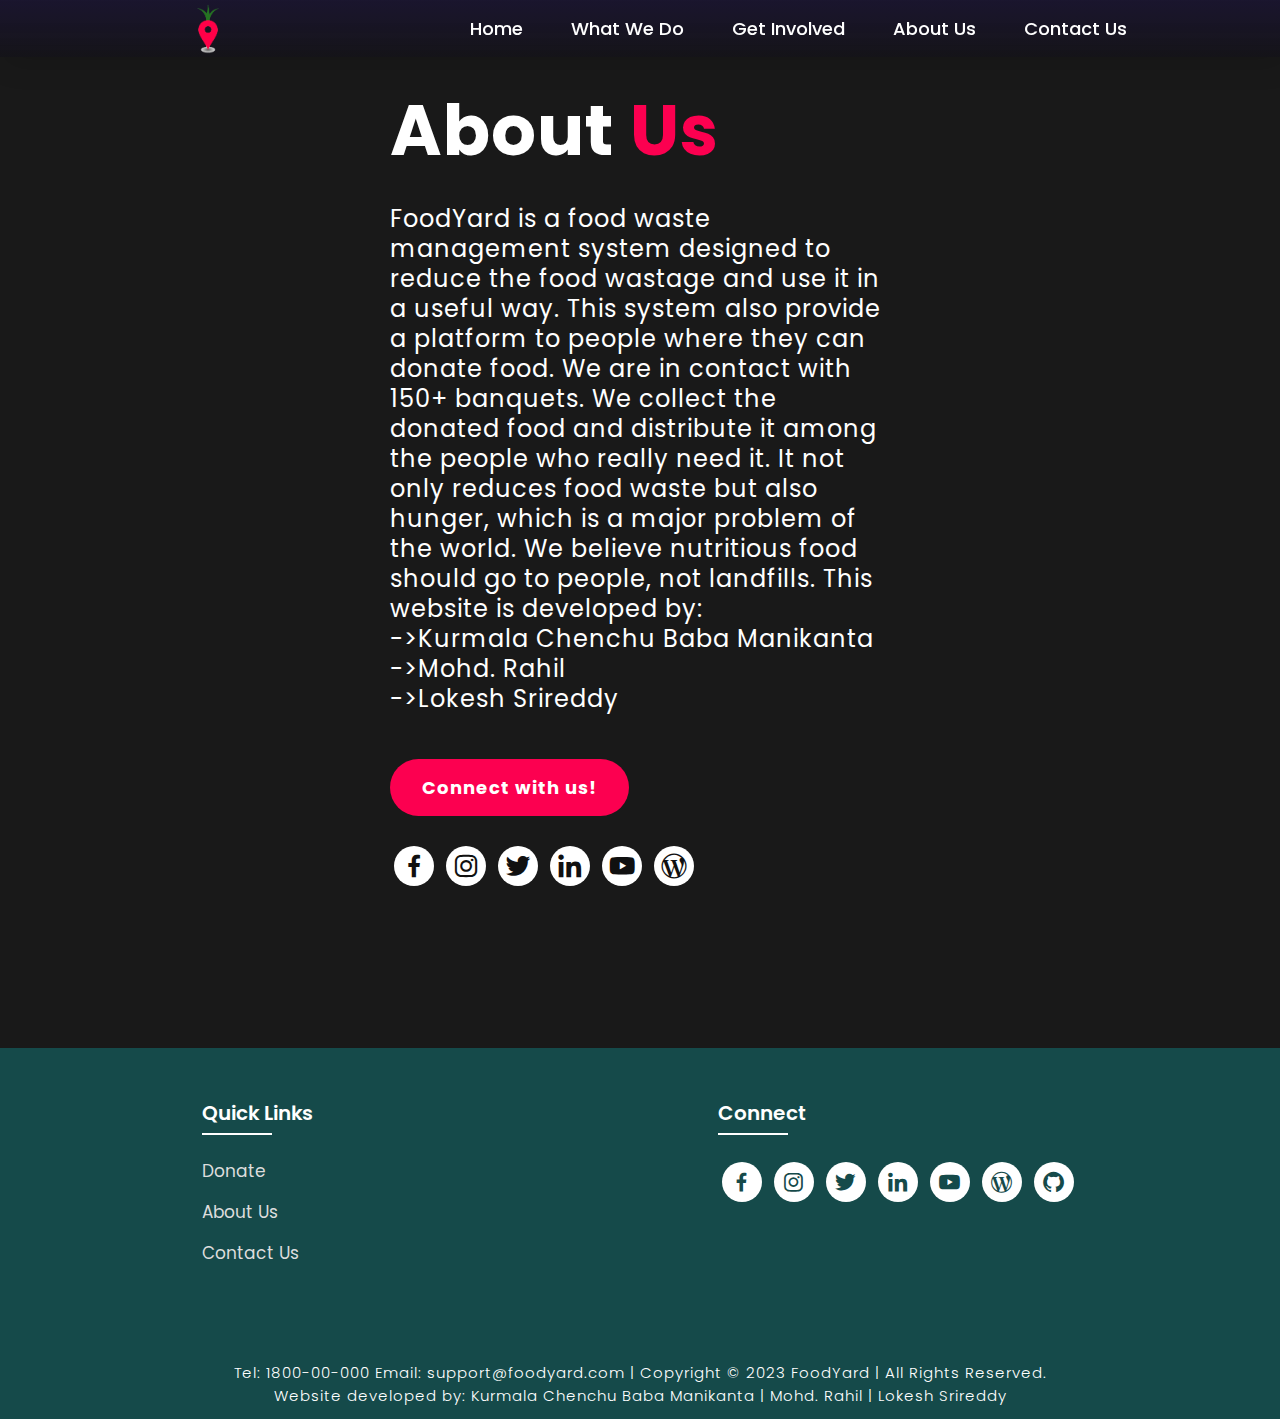
==== about.html @ 7ec8e3a6 "I pushed all files to github" ====
<!DOCTYPE html>
<html lang="en">
<head>
    <meta charset="UTF-8">
    <meta http-equiv="X-UA-Compatible" content="IE=edge">
    <meta name="viewport" content="width=device-width, initial-scale=1.0">
    <title>About Us</title>
    <link rel="icon" href="./files/logo.png">
    <link rel="stylesheet" type="text/css" href="css/style.css">
    <link rel="preconnect" href="https://fonts.googleapis.com">
    <link rel="preconnect" href="https://fonts.gstatic.com" crossorigin>
    <link href="https://fonts.googleapis.com/css2?family=Paytone+One&family=Poppins:wght@100;200;300;400;500;600;700;800;900&display=swap" rel="stylesheet">
    <link rel="stylesheet"
    href="https://unpkg.com/boxicons@latest/css/boxicons.min.css">
    
</head>
<body class="aboutbody">
    <nav>
        <img src="./files/logo.png" class="logo" alt="Logo" title="FoodYard">
        
        <ul class="navbar">
            <li>
                <a href="./index.html">Home</a>
                <a href="./index.html#fwmanage">What We Do</a>
                <a href="./register.html">Get Involved</a>
                <a href="./about.html">About Us</a>
                <a href="./contact.html">Contact Us</a>
            </li>
        </ul>
    </nav>
        
    <section class="about">
           <div class="main">
            <div class="abt-text">
                <h1>About <span>Us</span></h1>
                <p>FoodYard is a food waste management system designed to reduce the food wastage and use it in a useful way. This system also provide a platform to people where they can donate food. We are in contact with 150+ banquets. We collect the donated food and distribute it among the people who really need it. It not only reduces food waste but also hunger, which is a major problem of the world. We believe nutritious food should go to people, not landfills. This website is developed by: <br> ->Kurmala Chenchu Baba Manikanta <br> ->Mohd. Rahil <br> ->Lokesh Srireddy</p>
                <a href="" class="connectbtn" target="_blank">Connect with us!</a>

                <div class="connect-section">

                    <div class="social-icons">
                        <a href="" target="_blank"><i class='bx bxl-facebook'></i></a>
                        <a href="" target="_blank"><i class='bx bxl-instagram' ></i></a>
                        <a href="" target="_blank"><i class='bx bxl-twitter' ></i></a>
                        <a href="" target="_blank"><i class='bx bxl-linkedin' ></i></a>
                        <a href="" target="_blank"><i class='bx bxl-youtube' ></i></a>
                        <a href="" target="_blank"><i class='bx bxl-wordpress' ></i></a>
                    </div>

                </div>
            </div>
            

           </div>
           

    </section>


    <!-- Footer -->

<!-- Footer -->

<section class="footer">
    <div class="foot">
        <div class="footer-content">
            
            <div class="footlinks">
                <h4>Quick Links</h4>
                <ul>
                    <li><a href="./register.html">Donate</a></li>
                    <li><a href="./about.html">About Us</a></li>
                    <li><a href="./contact.html">Contact Us</a></li>
                </ul>
            </div>

            <div class="footlinks">
                <h4>Connect</h4>
                <div class="social">
                    <a href="" target="_blank"><i class='bx bxl-facebook'></i></a>
                    <a href="" target="_blank"><i class='bx bxl-instagram' ></i></a>
                    <a href="" target="_blank"><i class='bx bxl-twitter' ></i></a>
                    <a href="" target="_blank"><i class='bx bxl-linkedin' ></i></a>
                    <a href="" target="_blank"><i class='bx bxl-youtube' ></i></a>
                    <a href="" target="_blank"><i class='bx bxl-wordpress' ></i></a>
                    <a href="" target="_blank"><i class='bx bxl-github'></i></a>
                </div>
            </div>
            
        </div>
    </div>

    <div class="end">
        <p>Tel: 1800-00-000 Email: support@foodyard.com | Copyright © 2023 FoodYard | All Rights Reserved. <br>Website developed by: Kurmala Chenchu Baba Manikanta | Mohd. Rahil | Lokesh Srireddy</p>
    </div>
</section>

</body>
</html>
---- css/style.css ----
*{
    padding:0;
    margin:0;
    box-sizing:border-box;
    font-family:'Poppins',sans-serif;
    text-decoration: none;
    list-style: none;
    scroll-behavior: smooth;
}

/* Home page */

.banner{
    width:100%;
    height: 100vh;
    overflow: hidden;
    display: flex;
    justify-content: center;
    align-items: center;
}

.banner img{
    position: absolute;
    top: 0;
    left: 0;
    object-fit: cover;
    width: 100%;
    height: 100%;
    pointer-events: none;
}

.content{
    position: relative;
    z-index: 1;
    width: 100%;
    height: 100vh;
    background-image: linear-gradient(rgba(1, 0, 5, 0.6),rgba(4, 1, 17, 0.6));



}

nav{
    width: 100%;
    position: fixed;
    backdrop-filter: blur(10px);
    background-image: linear-gradient(rgba(34, 9, 133, 0.2),rgba(11, 8, 24, 0.3));
    box-shadow: 5px 5px 30px rgba(0, 0, 0, 15%);
    display: flex;
    align-items: center;
    justify-content: space-around;
}

nav .logo{
    width: 50px;
    height: 50px;
    margin-left: 8%;
}

nav ul li{
    list-style: none;
    display: inline-block;
    margin-left: 40px;
}

.navbar{
    display: flex;
    margin-right: 4vh;
    padding: 15px;
}

.navbar a{
    color: white;
    font-size: 18px;
    padding: 10px 22px;
    border-radius: 4px;
    font-weight: 500;   
    text-decoration: none;
    transition: ease 0.40s;
}

.navbar a:hover,.navbar a.active{

    color: black;
    background: white;
    box-shadow: 5px 10px 30px rgb(85 85 85 / 20%);
    border-radius: 5px;
    
}

nav ul li a{
    text-decoration: none;
    color: rgb(255, 255, 255);
    font-size: 17px;
}

.title{
    text-decoration: none;
    /* display: inline-block; */
    font-size: 4vh;
    color: rgb(255, 255, 255);
    padding: 14px 17px;
    margin-top: 32vh;
    text-align: center;
    vertical-align: center;
}

.title h1{
    font-size: 10vh;
    text-shadow: 2px black;
    transition: ease 0.3s;
}

.title h1:hover{
    color:transparent;
    -webkit-text-stroke: 1px white;
    
}

.button{
    display: inline-block;
    margin-top:5vh;
    font-size: 25px;
    padding: 10px 30px;
    color: rgb(21, 74, 74);
    /* background-color:rgb(164, 44, 44); */
    box-shadow: 5px 10px 30px rgba(0, 0, 0, 0.4);
    background-color: white;
    border-radius: 20px;
    text-decoration: none;
    transition: ease 0.30s;
}

.button:hover{
    transform: scale(1.1);

}


.text h2{
    font-size: 40px;
    font-weight: 650;
    margin-top: 40px;
    margin-bottom: 10px;
    line-height: 2;
    text-align: center;
}

.rowitems{
    display: flex;
    align-items: center;
    text-align: center;
    margin-top: 10px;
    margin-left: 30px ;
    margin-right: 30px;
    margin-bottom:10px ;
}

.container-box{
    border-radius: 5px;
    padding: 50px 10px;
    transition: all 0.7s ease 0s;
}


.container-box h4{
    font-size: 20px;
    margin-bottom: 5px;
    font-weight: 500;
}
.container-box h4 span{
    color: #fc0050;
    font-weight:600;
}
.container-box img{
    width: auto;
    height: 400px;
    padding: 20px;
}


.container-box:hover{
    transform: translateY(2px);
    box-shadow: 5px 20px 50px rgba(78, 78, 78, 0.1);
    border: 1px solid transparent;
    border-radius: 0px;
}



.fwm-title{
    text-align: center;
}

.fwm-title h2{
    font-size: 40px;
    font-weight: 650;
    padding-top: 75px;
    padding-bottom: 10px;
    line-height: 2;
}

.fwm-content{
    display: flex;
    justify-content: space-around;
    flex-wrap: wrap;
}

.image{
    position: relative;
    transition: all 0.3s cubic-bezier(0.445,0.05,0.55,0.95);
    cursor: pointer;
    filter: brightness(95%);
}

.image img{
    width: 100%;
    height: 500px;
    border-radius: 30px;
}

.image h3{
    color: white;
    position: absolute;
    font-size: 30px;
    font-weight: 600;
    text-align: center;
    top: 10px;
    right: 20px;
}

.dest-content{
    display: flex;
    flex-wrap: wrap;
    justify-content: space-between;
    align-items: center;
    padding-top: 15px;
    margin-bottom: 50px;
}

.location h4{
    font-size: 25px;
    letter-spacing: 1px;
    font-weight: 600;
    margin-bottom: 2px;
}

.pac-details li{
    font-size: 19px;
    color: #4c4c4c;
    margin-left: 15px;
    margin-bottom: 2px;
    list-style-type: disc;
}

.image:hover{
    filter: brightness(120%);
    transform: scale(1.03);
}





/* Newsletter */

.newsletter{
    display: flex;
    flex-wrap: wrap;
    align-items: center;
    justify-content: space-around;
}

.newstext h2{
    margin-top: 100px;
    font-size: 38px;
}

.newstext p{
    font-size: 20px;
    color: #4c4c4c;
}

.newsletter form{
    margin-top: 100px;
    width: 100%;
    position: relative;
}

.newsletter form input:first-child{
    display: inline-block;
    /* width: 300px; */
    font-size: 17px;
    outline: none;
    border: none;
    border-radius: 20px;
    padding: 20px 150px 20px 30px;
    box-shadow: 5px 10px 30px rgb(85 85 85 / 20%);
}

.newsletter form input:last-child{
    display: inline-block;
    position: absolute;
    outline: none;
    border: 2px solid transparent;
    border-radius: 20px;
    color: white;
    background-color: rgb(21, 74, 74);
    padding: 14px 30px;
    cursor: pointer;
    font-size: 17px;
    font-weight: 450;
    top: 6px;
    right: 6px;
    transition: ease 0.30s;
}

.newsletter form input:last-child:hover{
    border: 2px solid rgb(21, 74, 74);
    background-color: white;
    color: rgb(21, 74, 74);
}


/* Footer */

.footer{
    margin-top: 80px;
    background-color: rgb(21, 74, 74);
}

.foot{
    padding: 20px 0;
}

.footer-content{
    display: flex;
    flex-wrap: wrap;
    justify-content: space-around;
    
}

.footlinks h4{
    margin-top: 30px;
    font-size: 20px;
    font-weight: 600;
    color: white;
    margin-bottom: 30px;
    position: relative;
}


.footlinks h4::before{
    content: "";
    position: absolute;
    height: 2px;
    width: 70px;
    left: 0;
    bottom: -7px;
    background: white;
}

.footlinks ul li{
    margin-bottom: 15px;
}

.footlinks ul li a{
    font-size: 17px;
    color: #dddddd;
    display: block;
    transition: ease 0.30s;
}

.footlinks ul li a:hover{
    transform: translate(6px);
    color: white;
}

.social a{
    font-size: 25px;
    margin: 4px;
    height: 40px;
    width: 40px;
    color: rgb(21, 74, 74);
    background-color: white;
    display: inline-flex;
    justify-content: center;
    align-items: center;
    border-radius: 20px;
    transition: ease 0.30s;
}

.social a:hover{
    transform: scale(1.2);
}

.end{
    text-align: center;
    padding-top: 60px;
    padding-bottom: 12px;
}

.end p{
    font-size: 15px;
    color: white;
    letter-spacing: 1px;
    font-weight: 300;
}

/* About Us */

.aboutbody{
    background-color: #191919;
}

.about{
    width: 100%;
    padding: 78px 0px;
}

.about img{
    height: auto;
    width: 400px;
}

.abt-text{
    width: 500px;
}

.abt-text h1{
    font-size: 70px;
    color: white;
    margin-bottom: 20px;
    letter-spacing: 1px;
}

.abt-text h1 span{
    color: #fc0050;
    letter-spacing: 1px;
}

.abt-text p{
    color: white;
    font-size: 24px;
    margin-bottom: 45px;
    line-height: 30px;
    letter-spacing: 1px;
}

.main{
    width: 1130px;
    max-width: 95%;
    margin: 0 auto;
    display: flex;
    align-items: center;
    justify-content: space-around;
}

.connectbtn{
    display: inline-block;
    background-color: #fc0050;
    font-size: 18px;
    color: white;
    font-weight: bold;
    padding: 13px 30px;
    border-radius: 30px;
    transition: ease 0.4s;
    border: 2px solid transparent;
    letter-spacing: 1px;
}

.connectbtn:hover{
    background-color: transparent;
    border: 2px solid #fc0050;
    transform: scale(1.1);
}

.connect-section{
    margin-top: 26px;
}


.social-icons a{
    height: 40px;
    width: 40px;
    margin: 4px;
    font-size: 30px;
    color: #101010;
    background-color: white;
    border-radius: 20px;
    display: inline-flex;
    justify-content: center;
    align-items: center;
    transition: ease 0.30s;
}

.social-icons a:hover{
    transform: scale(1.2);
}

/* Contact Us */

.contactbody{
    background-color: #101010;
    background-repeat: no-repeat;
    background-size: cover;
    
}

.contact{
    padding: 110px 30%;
    height: 100%;
    min-height: 100vh;
}

.contact-form h1{
    font-size: 80px;
    color: white;
    margin-bottom: 20px;
}

.contact-form h1 span{
    color:#fc0050;
}

.contact-form p{
    color: white;
    line-height: 30px;
    letter-spacing: 1px;
    font-size: 23px;
    margin-bottom: 20px;
}


.contact-form form input,form textarea{
    width: 100%;
    padding: 17px;
    border: none;
    outline: none;
    background-color: #191919;
    font-size: 20px;
    color: white;
    margin-bottom: 10px;
    border-radius: 10px;
}

.contact-form form .submit-btn{
    display: inline-block;
    background-color: #fc0050;
    font-size: 27px;
    font-weight: 600px;
    border: 2px solid transparent;
    border-radius: 40px;
    width: 220px;
    cursor: pointer;
    transition: ease 0.30s;

}

.contact-form form .submit-btn:hover{
    border: 2px solid #fc0050;
    background-color: transparent;
    transform: scale(1.1);

}

/* Donation Register Form */

.register-body{
    background-color: #101010;
    background-repeat: no-repeat;
    background-size: cover;

}

.registration{
    padding: 110px 30%;
    height: 100%;
    min-height: 100vh;
}

.register-form h1{
    font-size: 80px;
    color: white;
    margin-bottom: 20px;
}
.register-form h1 span{
    color: rgb(32, 101, 101);
}

.register-form{
    color: white;
    font-size: 20px;
}

.register-form form input{
    color: white;
    padding: 17px;
    background-color: #191919;
    font-size: 20px;
    outline: none;
    border: none;
    border-radius: 10px;
    margin-bottom: 20px;
    
}
.register-form h4{
    font-size: 22px;
    font-weight: 500;
    margin-top: 20px;
    color: #fc0050;
}


.register-form form .submitbtn{
    display: inline-block;
    background-color: #fc0050;
    font-size: 27px;
    font-weight: 600px;
    border: 2px solid transparent;
    border-radius: 60px;
    width: 220px;
    cursor: pointer;
    transition: ease 0.30s;
}

.register-form form .submitbtn:hover{
    border: 2px solid #fc0050;
    background-color: transparent;
    transform: scale(1.1);
}
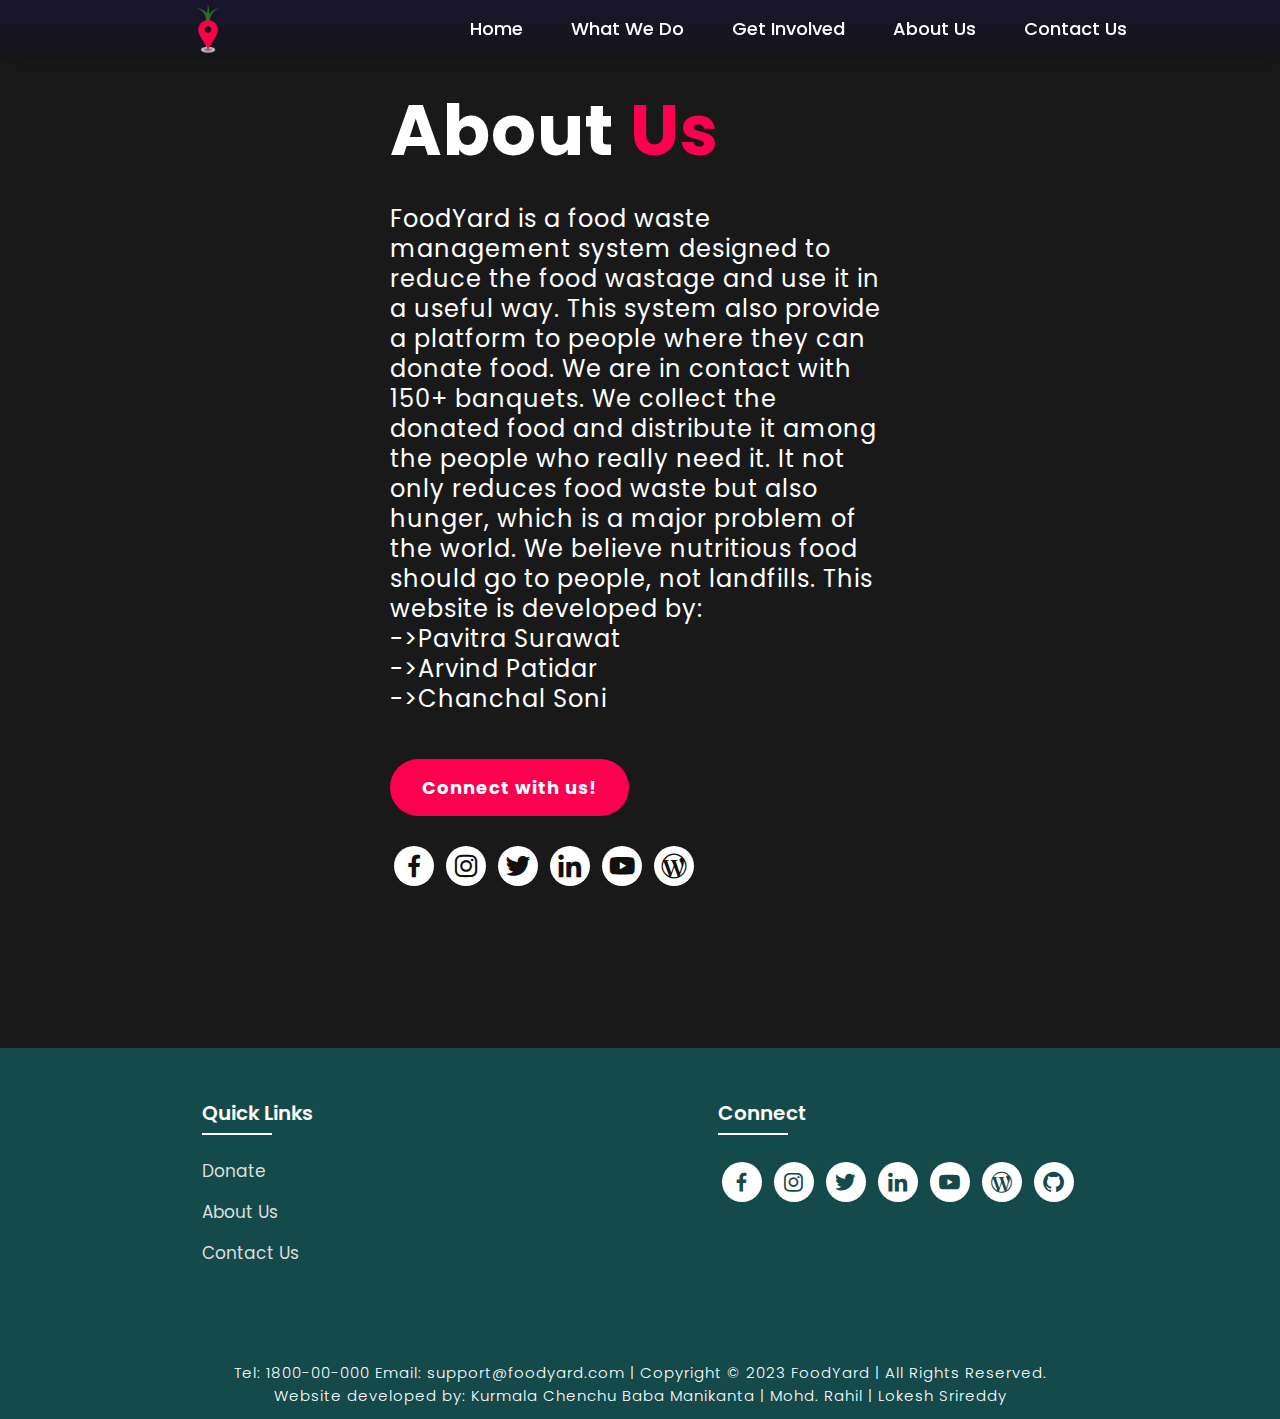
==== commit 207ec9af: "Change about us name" ====
--- a/about.html
+++ b/about.html
@@ -33,7 +33,7 @@
            <div class="main">
             <div class="abt-text">
                 <h1>About <span>Us</span></h1>
-                <p>FoodYard is a food waste management system designed to reduce the food wastage and use it in a useful way. This system also provide a platform to people where they can donate food. We are in contact with 150+ banquets. We collect the donated food and distribute it among the people who really need it. It not only reduces food waste but also hunger, which is a major problem of the world. We believe nutritious food should go to people, not landfills. This website is developed by: <br> ->Kurmala Chenchu Baba Manikanta <br> ->Mohd. Rahil <br> ->Lokesh Srireddy</p>
+                <p>FoodYard is a food waste management system designed to reduce the food wastage and use it in a useful way. This system also provide a platform to people where they can donate food. We are in contact with 150+ banquets. We collect the donated food and distribute it among the people who really need it. It not only reduces food waste but also hunger, which is a major problem of the world. We believe nutritious food should go to people, not landfills. This website is developed by: <br> ->Pavitra Surawat <br> ->Arvind Patidar <br> ->Chanchal Soni</p>
                 <a href="" class="connectbtn" target="_blank">Connect with us!</a>
 
                 <div class="connect-section">
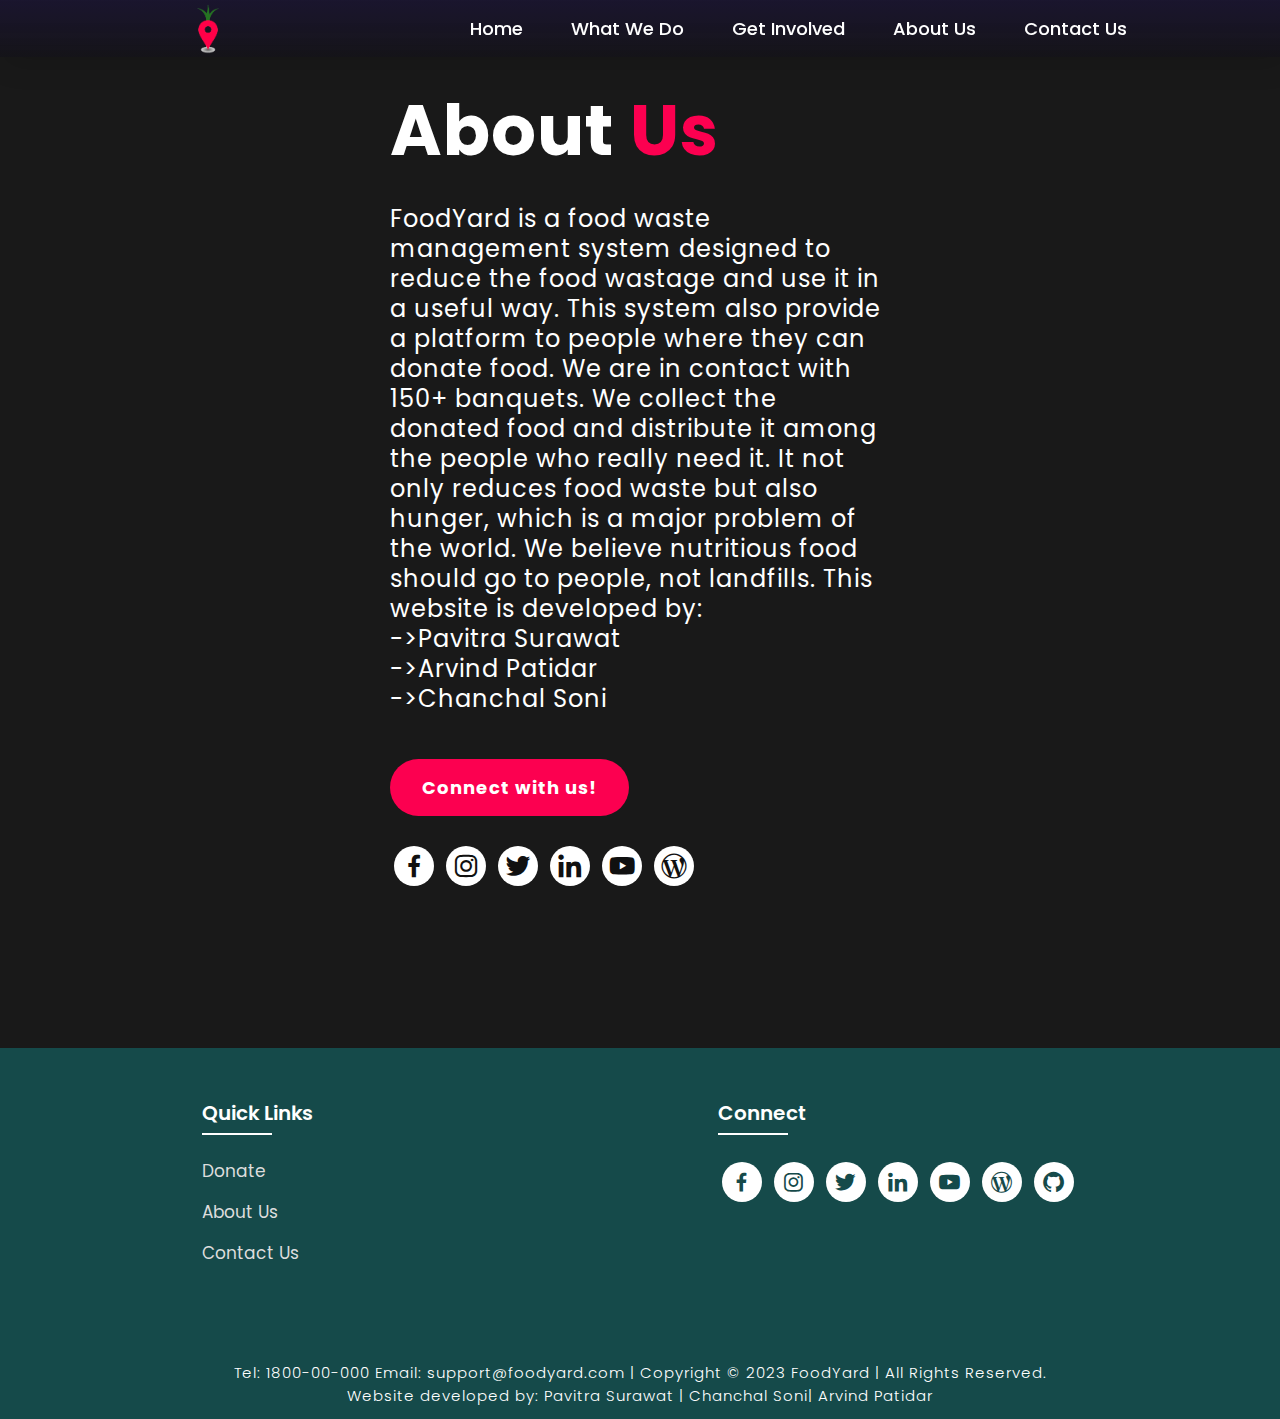
==== commit 0ea7af51: "change name in footer" ====
--- a/about.html
+++ b/about.html
@@ -91,7 +91,7 @@
     </div>
 
     <div class="end">
-        <p>Tel: 1800-00-000 Email: support@foodyard.com | Copyright © 2023 FoodYard | All Rights Reserved. <br>Website developed by: Kurmala Chenchu Baba Manikanta | Mohd. Rahil | Lokesh Srireddy</p>
+        <p>Tel: 1800-00-000 Email: support@foodyard.com | Copyright © 2023 FoodYard | All Rights Reserved. <br>Website developed by: Pavitra Surawat | Chanchal Soni| Arvind Patidar</p>
     </div>
 </section>
 
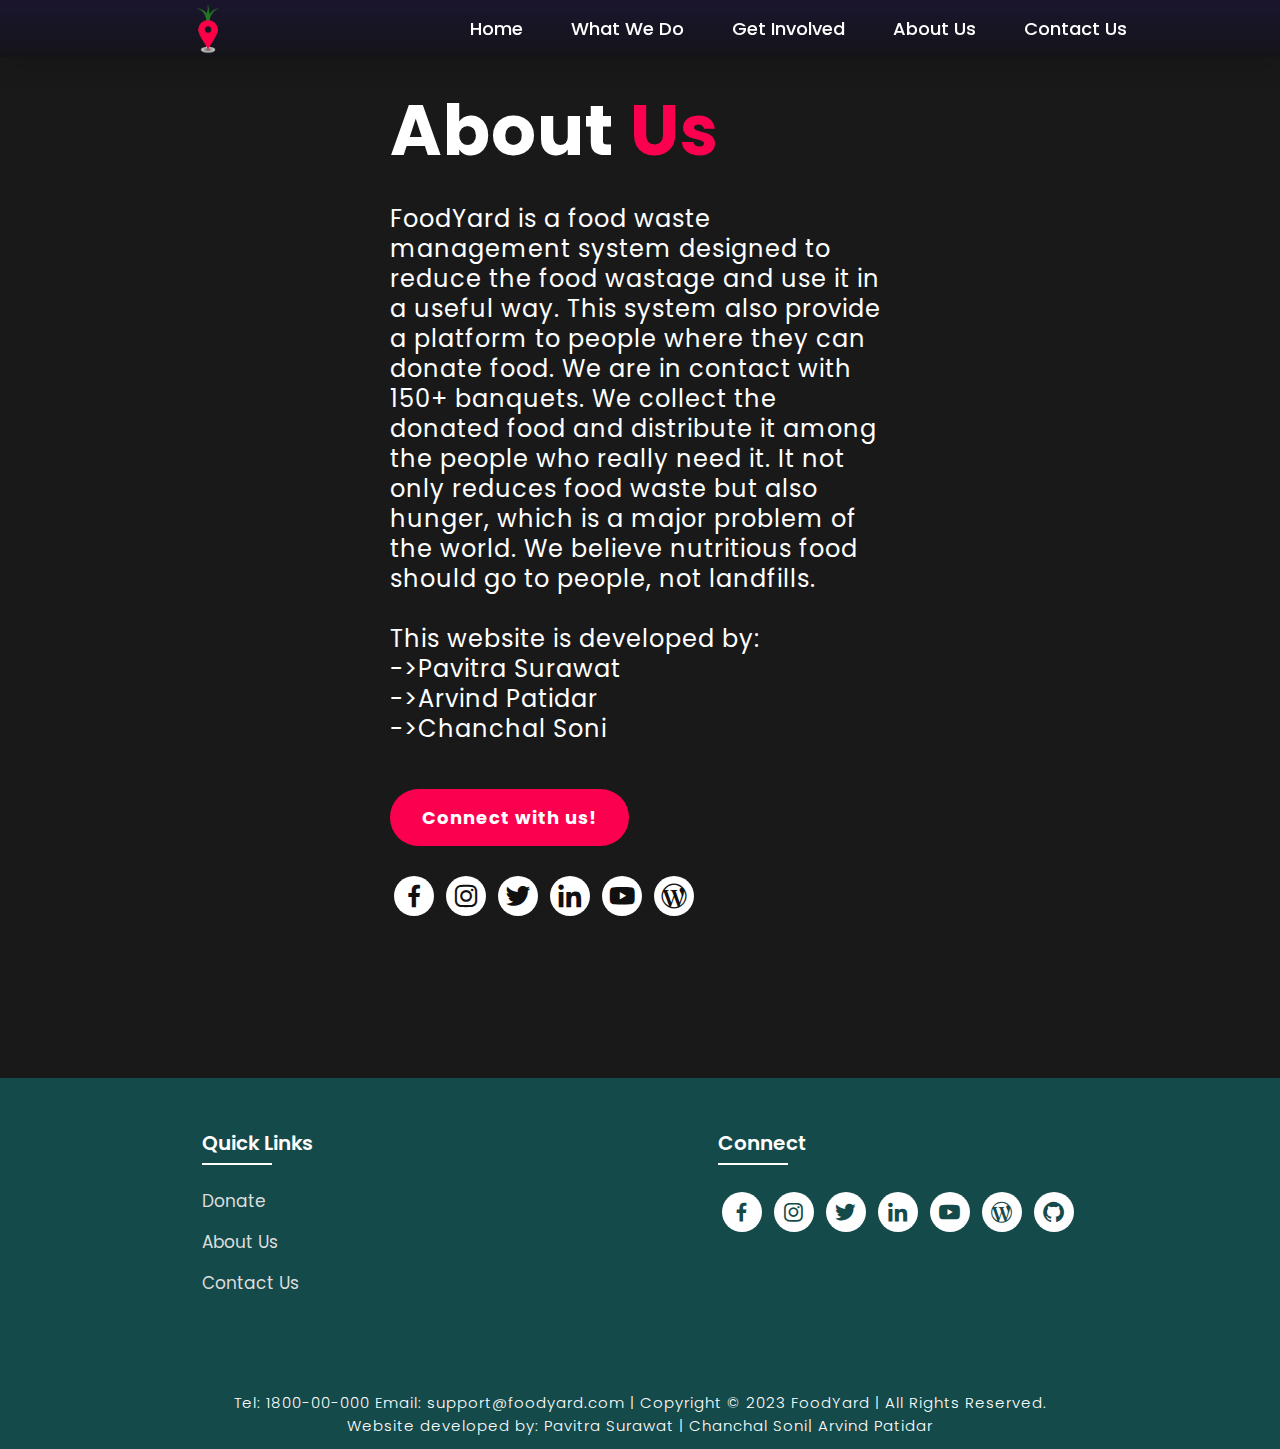
==== commit b696656a: "form add" ====
--- a/about.html
+++ b/about.html
@@ -1,99 +1,110 @@
 <!DOCTYPE html>
 <html lang="en">
-<head>
-    <meta charset="UTF-8">
-    <meta http-equiv="X-UA-Compatible" content="IE=edge">
-    <meta name="viewport" content="width=device-width, initial-scale=1.0">
+  <head>
+    <meta charset="UTF-8" />
+    <meta http-equiv="X-UA-Compatible" content="IE=edge" />
+    <meta name="viewport" content="width=device-width, initial-scale=1.0" />
     <title>About Us</title>
-    <link rel="icon" href="./files/logo.png">
-    <link rel="stylesheet" type="text/css" href="css/style.css">
-    <link rel="preconnect" href="https://fonts.googleapis.com">
-    <link rel="preconnect" href="https://fonts.gstatic.com" crossorigin>
-    <link href="https://fonts.googleapis.com/css2?family=Paytone+One&family=Poppins:wght@100;200;300;400;500;600;700;800;900&display=swap" rel="stylesheet">
-    <link rel="stylesheet"
-    href="https://unpkg.com/boxicons@latest/css/boxicons.min.css">
-    
-</head>
-<body class="aboutbody">
+    <link rel="icon" href="./files/logo.png" />
+    <link rel="stylesheet" type="text/css" href="css/style.css" />
+    <link rel="preconnect" href="https://fonts.googleapis.com" />
+    <link rel="preconnect" href="https://fonts.gstatic.com" crossorigin />
+    <link
+      href="https://fonts.googleapis.com/css2?family=Paytone+One&family=Poppins:wght@100;200;300;400;500;600;700;800;900&display=swap"
+      rel="stylesheet"
+    />
+    <link
+      rel="stylesheet"
+      href="https://unpkg.com/boxicons@latest/css/boxicons.min.css"
+    />
+  </head>
+  <body class="aboutbody">
     <nav>
-        <img src="./files/logo.png" class="logo" alt="Logo" title="FoodYard">
-        
-        <ul class="navbar">
-            <li>
-                <a href="./index.html">Home</a>
-                <a href="./index.html#fwmanage">What We Do</a>
-                <a href="./register.html">Get Involved</a>
-                <a href="./about.html">About Us</a>
-                <a href="./contact.html">Contact Us</a>
-            </li>
-        </ul>
+      <img src="./files/logo.png" class="logo" alt="Logo" title="FoodYard" />
+
+      <ul class="navbar">
+        <li>
+          <a href="./index.html">Home</a>
+          <a href="./index.html#fwmanage">What We Do</a>
+          <a href="./register.html">Get Involved</a>
+          <a href="./about.html">About Us</a>
+          <a href="./contact.html">Contact Us</a>
+        </li>
+      </ul>
     </nav>
-        
+
     <section class="about">
-           <div class="main">
-            <div class="abt-text">
-                <h1>About <span>Us</span></h1>
-                <p>FoodYard is a food waste management system designed to reduce the food wastage and use it in a useful way. This system also provide a platform to people where they can donate food. We are in contact with 150+ banquets. We collect the donated food and distribute it among the people who really need it. It not only reduces food waste but also hunger, which is a major problem of the world. We believe nutritious food should go to people, not landfills. This website is developed by: <br> ->Pavitra Surawat <br> ->Arvind Patidar <br> ->Chanchal Soni</p>
-                <a href="" class="connectbtn" target="_blank">Connect with us!</a>
+      <div class="main">
+        <div class="abt-text">
+          <h1>About <span>Us</span></h1>
+          <p>
+            FoodYard is a food waste management system designed to reduce the
+            food wastage and use it in a useful way. This system also provide a
+            platform to people where they can donate food. We are in contact
+            with 150+ banquets. We collect the donated food and distribute it
+            among the people who really need it. It not only reduces food waste
+            but also hunger, which is a major problem of the world. We believe
+            nutritious food should go to people, not landfills. <br />
+            <br />
+            This website is developed by: <br />
+            ->Pavitra Surawat <br />
+            ->Arvind Patidar <br />
+            ->Chanchal Soni
+          </p>
+          <a href="" class="connectbtn" target="_blank">Connect with us!</a>
 
-                <div class="connect-section">
-
-                    <div class="social-icons">
-                        <a href="" target="_blank"><i class='bx bxl-facebook'></i></a>
-                        <a href="" target="_blank"><i class='bx bxl-instagram' ></i></a>
-                        <a href="" target="_blank"><i class='bx bxl-twitter' ></i></a>
-                        <a href="" target="_blank"><i class='bx bxl-linkedin' ></i></a>
-                        <a href="" target="_blank"><i class='bx bxl-youtube' ></i></a>
-                        <a href="" target="_blank"><i class='bx bxl-wordpress' ></i></a>
-                    </div>
-
-                </div>
+          <div class="connect-section">
+            <div class="social-icons">
+              <a href="" target="_blank"><i class="bx bxl-facebook"></i></a>
+              <a href="" target="_blank"><i class="bx bxl-instagram"></i></a>
+              <a href="" target="_blank"><i class="bx bxl-twitter"></i></a>
+              <a href="" target="_blank"><i class="bx bxl-linkedin"></i></a>
+              <a href="" target="_blank"><i class="bx bxl-youtube"></i></a>
+              <a href="" target="_blank"><i class="bx bxl-wordpress"></i></a>
             </div>
-            
-
-           </div>
-           
-
+          </div>
+        </div>
+      </div>
     </section>
-
 
     <!-- Footer -->
 
-<!-- Footer -->
+    <!-- Footer -->
 
-<section class="footer">
-    <div class="foot">
+    <section class="footer">
+      <div class="foot">
         <div class="footer-content">
-            
-            <div class="footlinks">
-                <h4>Quick Links</h4>
-                <ul>
-                    <li><a href="./register.html">Donate</a></li>
-                    <li><a href="./about.html">About Us</a></li>
-                    <li><a href="./contact.html">Contact Us</a></li>
-                </ul>
+          <div class="footlinks">
+            <h4>Quick Links</h4>
+            <ul>
+              <li><a href="./register.html">Donate</a></li>
+              <li><a href="./about.html">About Us</a></li>
+              <li><a href="./contact.html">Contact Us</a></li>
+            </ul>
+          </div>
+
+          <div class="footlinks">
+            <h4>Connect</h4>
+            <div class="social">
+              <a href="" target="_blank"><i class="bx bxl-facebook"></i></a>
+              <a href="" target="_blank"><i class="bx bxl-instagram"></i></a>
+              <a href="" target="_blank"><i class="bx bxl-twitter"></i></a>
+              <a href="" target="_blank"><i class="bx bxl-linkedin"></i></a>
+              <a href="" target="_blank"><i class="bx bxl-youtube"></i></a>
+              <a href="" target="_blank"><i class="bx bxl-wordpress"></i></a>
+              <a href="" target="_blank"><i class="bx bxl-github"></i></a>
             </div>
+          </div>
+        </div>
+      </div>
 
-            <div class="footlinks">
-                <h4>Connect</h4>
-                <div class="social">
-                    <a href="" target="_blank"><i class='bx bxl-facebook'></i></a>
-                    <a href="" target="_blank"><i class='bx bxl-instagram' ></i></a>
-                    <a href="" target="_blank"><i class='bx bxl-twitter' ></i></a>
-                    <a href="" target="_blank"><i class='bx bxl-linkedin' ></i></a>
-                    <a href="" target="_blank"><i class='bx bxl-youtube' ></i></a>
-                    <a href="" target="_blank"><i class='bx bxl-wordpress' ></i></a>
-                    <a href="" target="_blank"><i class='bx bxl-github'></i></a>
-                </div>
-            </div>
-            
-        </div>
-    </div>
-
-    <div class="end">
-        <p>Tel: 1800-00-000 Email: support@foodyard.com | Copyright © 2023 FoodYard | All Rights Reserved. <br>Website developed by: Pavitra Surawat | Chanchal Soni| Arvind Patidar</p>
-    </div>
-</section>
-
-</body>
-</html>+      <div class="end">
+        <p>
+          Tel: 1800-00-000 Email: support@foodyard.com | Copyright © 2023
+          FoodYard | All Rights Reserved. <br />Website developed by: Pavitra
+          Surawat | Chanchal Soni| Arvind Patidar
+        </p>
+      </div>
+    </section>
+  </body>
+</html>
--- a/css/style.css
+++ b/css/style.css
@@ -1,631 +1,610 @@
-*{
-    padding:0;
-    margin:0;
-    box-sizing:border-box;
-    font-family:'Poppins',sans-serif;
-    text-decoration: none;
-    list-style: none;
-    scroll-behavior: smooth;
+* {
+  padding: 0;
+  margin: 0;
+  box-sizing: border-box;
+  font-family: "Poppins", sans-serif;
+  text-decoration: none;
+  list-style: none;
+  scroll-behavior: smooth;
 }
 
 /* Home page */
 
-.banner{
-    width:100%;
-    height: 100vh;
-    overflow: hidden;
-    display: flex;
-    justify-content: center;
-    align-items: center;
-}
-
-.banner img{
-    position: absolute;
-    top: 0;
-    left: 0;
-    object-fit: cover;
-    width: 100%;
-    height: 100%;
-    pointer-events: none;
-}
-
-.content{
-    position: relative;
-    z-index: 1;
-    width: 100%;
-    height: 100vh;
-    background-image: linear-gradient(rgba(1, 0, 5, 0.6),rgba(4, 1, 17, 0.6));
-
-
-
-}
-
-nav{
-    width: 100%;
-    position: fixed;
-    backdrop-filter: blur(10px);
-    background-image: linear-gradient(rgba(34, 9, 133, 0.2),rgba(11, 8, 24, 0.3));
-    box-shadow: 5px 5px 30px rgba(0, 0, 0, 15%);
-    display: flex;
-    align-items: center;
-    justify-content: space-around;
-}
-
-nav .logo{
-    width: 50px;
-    height: 50px;
-    margin-left: 8%;
-}
-
-nav ul li{
-    list-style: none;
-    display: inline-block;
-    margin-left: 40px;
-}
-
-.navbar{
-    display: flex;
-    margin-right: 4vh;
-    padding: 15px;
-}
-
-.navbar a{
-    color: white;
-    font-size: 18px;
-    padding: 10px 22px;
-    border-radius: 4px;
-    font-weight: 500;   
-    text-decoration: none;
-    transition: ease 0.40s;
-}
-
-.navbar a:hover,.navbar a.active{
-
-    color: black;
-    background: white;
-    box-shadow: 5px 10px 30px rgb(85 85 85 / 20%);
-    border-radius: 5px;
-    
-}
-
-nav ul li a{
-    text-decoration: none;
-    color: rgb(255, 255, 255);
-    font-size: 17px;
-}
-
-.title{
-    text-decoration: none;
-    /* display: inline-block; */
-    font-size: 4vh;
-    color: rgb(255, 255, 255);
-    padding: 14px 17px;
-    margin-top: 32vh;
-    text-align: center;
-    vertical-align: center;
-}
-
-.title h1{
-    font-size: 10vh;
-    text-shadow: 2px black;
-    transition: ease 0.3s;
-}
-
-.title h1:hover{
-    color:transparent;
-    -webkit-text-stroke: 1px white;
-    
-}
-
-.button{
-    display: inline-block;
-    margin-top:5vh;
-    font-size: 25px;
-    padding: 10px 30px;
-    color: rgb(21, 74, 74);
-    /* background-color:rgb(164, 44, 44); */
-    box-shadow: 5px 10px 30px rgba(0, 0, 0, 0.4);
-    background-color: white;
-    border-radius: 20px;
-    text-decoration: none;
-    transition: ease 0.30s;
-}
-
-.button:hover{
-    transform: scale(1.1);
-
-}
-
-
-.text h2{
-    font-size: 40px;
-    font-weight: 650;
-    margin-top: 40px;
-    margin-bottom: 10px;
-    line-height: 2;
-    text-align: center;
-}
-
-.rowitems{
-    display: flex;
-    align-items: center;
-    text-align: center;
-    margin-top: 10px;
-    margin-left: 30px ;
-    margin-right: 30px;
-    margin-bottom:10px ;
-}
-
-.container-box{
-    border-radius: 5px;
-    padding: 50px 10px;
-    transition: all 0.7s ease 0s;
-}
-
-
-.container-box h4{
-    font-size: 20px;
-    margin-bottom: 5px;
-    font-weight: 500;
-}
-.container-box h4 span{
-    color: #fc0050;
-    font-weight:600;
-}
-.container-box img{
-    width: auto;
-    height: 400px;
-    padding: 20px;
-}
-
-
-.container-box:hover{
-    transform: translateY(2px);
-    box-shadow: 5px 20px 50px rgba(78, 78, 78, 0.1);
-    border: 1px solid transparent;
-    border-radius: 0px;
-}
-
-
-
-.fwm-title{
-    text-align: center;
-}
-
-.fwm-title h2{
-    font-size: 40px;
-    font-weight: 650;
-    padding-top: 75px;
-    padding-bottom: 10px;
-    line-height: 2;
-}
-
-.fwm-content{
-    display: flex;
-    justify-content: space-around;
-    flex-wrap: wrap;
-}
-
-.image{
-    position: relative;
-    transition: all 0.3s cubic-bezier(0.445,0.05,0.55,0.95);
-    cursor: pointer;
-    filter: brightness(95%);
-}
-
-.image img{
-    width: 100%;
-    height: 500px;
-    border-radius: 30px;
-}
-
-.image h3{
-    color: white;
-    position: absolute;
-    font-size: 30px;
-    font-weight: 600;
-    text-align: center;
-    top: 10px;
-    right: 20px;
-}
-
-.dest-content{
-    display: flex;
-    flex-wrap: wrap;
-    justify-content: space-between;
-    align-items: center;
-    padding-top: 15px;
-    margin-bottom: 50px;
-}
-
-.location h4{
-    font-size: 25px;
-    letter-spacing: 1px;
-    font-weight: 600;
-    margin-bottom: 2px;
-}
-
-.pac-details li{
-    font-size: 19px;
-    color: #4c4c4c;
-    margin-left: 15px;
-    margin-bottom: 2px;
-    list-style-type: disc;
-}
-
-.image:hover{
-    filter: brightness(120%);
-    transform: scale(1.03);
-}
-
-
-
-
+.banner {
+  width: 100%;
+  height: 100vh;
+  overflow: hidden;
+  display: flex;
+  justify-content: center;
+  align-items: center;
+}
+
+.banner img {
+  position: absolute;
+  top: 0;
+  left: 0;
+  object-fit: cover;
+  width: 100%;
+  height: 100%;
+  pointer-events: none;
+}
+
+.content {
+  position: relative;
+  z-index: 1;
+  width: 100%;
+  height: 100vh;
+  background-image: linear-gradient(rgba(1, 0, 5, 0.6), rgba(4, 1, 17, 0.6));
+}
+
+nav {
+  width: 100%;
+  position: fixed;
+  backdrop-filter: blur(10px);
+  background-image: linear-gradient(
+    rgba(34, 9, 133, 0.2),
+    rgba(11, 8, 24, 0.3)
+  );
+  box-shadow: 5px 5px 30px rgba(0, 0, 0, 15%);
+  display: flex;
+  align-items: center;
+  justify-content: space-around;
+}
+
+nav .logo {
+  width: 50px;
+  height: 50px;
+  margin-left: 8%;
+}
+
+nav ul li {
+  list-style: none;
+  display: inline-block;
+  margin-left: 40px;
+}
+
+.navbar {
+  display: flex;
+  margin-right: 4vh;
+  padding: 15px;
+}
+
+.navbar a {
+  color: white;
+  font-size: 18px;
+  padding: 10px 22px;
+  border-radius: 4px;
+  font-weight: 500;
+  text-decoration: none;
+  transition: ease 0.4s;
+}
+
+.navbar a:hover,
+.navbar a.active {
+  color: black;
+  background: white;
+  box-shadow: 5px 10px 30px rgb(85 85 85 / 20%);
+  border-radius: 5px;
+}
+
+nav ul li a {
+  text-decoration: none;
+  color: rgb(255, 255, 255);
+  font-size: 17px;
+}
+
+.title {
+  text-decoration: none;
+  /* display: inline-block; */
+  font-size: 4vh;
+  color: rgb(255, 255, 255);
+  padding: 14px 17px;
+  margin-top: 32vh;
+  text-align: center;
+  vertical-align: center;
+}
+
+.title h1 {
+  font-size: 10vh;
+  text-shadow: 2px black;
+  transition: ease 0.3s;
+}
+
+.title h1:hover {
+  color: transparent;
+  -webkit-text-stroke: 1px white;
+}
+
+.button {
+  display: inline-block;
+  margin-top: 5vh;
+  font-size: 25px;
+  padding: 10px 30px;
+  color: rgb(21, 74, 74);
+  /* background-color:rgb(164, 44, 44); */
+  box-shadow: 5px 10px 30px rgba(0, 0, 0, 0.4);
+  background-color: white;
+  border-radius: 20px;
+  text-decoration: none;
+  transition: ease 0.3s;
+}
+
+.button:hover {
+  transform: scale(1.1);
+}
+
+.text h2 {
+  font-size: 40px;
+  font-weight: 650;
+  margin-top: 40px;
+  margin-bottom: 10px;
+  line-height: 2;
+  text-align: center;
+}
+
+.rowitems {
+  display: flex;
+  align-items: center;
+  text-align: center;
+  margin-top: 10px;
+  margin-left: 30px;
+  margin-right: 30px;
+  margin-bottom: 10px;
+}
+
+.container-box {
+  border-radius: 5px;
+  padding: 50px 10px;
+  transition: all 0.7s ease 0s;
+}
+
+.container-box h4 {
+  font-size: 20px;
+  margin-bottom: 5px;
+  font-weight: 500;
+}
+.container-box h4 span {
+  color: #fc0004;
+  font-weight: 600;
+  font-size: 24px;
+}
+.container-box img {
+  width: auto;
+  height: 400px;
+  padding: 20px;
+}
+
+.container-box:hover {
+  transform: translateY(2px);
+  box-shadow: 5px 20px 50px rgba(78, 78, 78, 0.1);
+  border: 1px solid transparent;
+  border-radius: 0px;
+}
+
+.fwm-title {
+  text-align: center;
+}
+
+.fwm-title h2 {
+  font-size: 40px;
+  font-weight: 650;
+  padding-top: 75px;
+  padding-bottom: 10px;
+  line-height: 2;
+}
+
+.fwm-content {
+  display: flex;
+  justify-content: space-around;
+  flex-wrap: wrap;
+}
+
+.image {
+  position: relative;
+  transition: all 0.3s cubic-bezier(0.445, 0.05, 0.55, 0.95);
+  cursor: pointer;
+  filter: brightness(95%);
+}
+
+.image img {
+  width: 100%;
+  height: 500px;
+  border-radius: 30px;
+}
+
+.image h3 {
+  color: white;
+  position: absolute;
+  font-size: 30px;
+  font-weight: 600;
+  text-align: center;
+  top: 10px;
+  right: 20px;
+}
+
+.dest-content {
+  display: flex;
+  flex-wrap: wrap;
+  justify-content: space-between;
+  align-items: center;
+  padding-top: 15px;
+  margin-bottom: 50px;
+}
+
+.location h4 {
+  font-size: 25px;
+  letter-spacing: 1px;
+  font-weight: 600;
+  margin-bottom: 2px;
+}
+
+.pac-details li {
+  font-size: 19px;
+  color: #4c4c4c;
+  margin-left: 15px;
+  margin-bottom: 2px;
+  list-style-type: disc;
+}
+
+.image:hover {
+  filter: brightness(120%);
+  transform: scale(1.03);
+}
 
 /* Newsletter */
 
-.newsletter{
-    display: flex;
-    flex-wrap: wrap;
-    align-items: center;
-    justify-content: space-around;
-}
-
-.newstext h2{
-    margin-top: 100px;
-    font-size: 38px;
-}
-
-.newstext p{
-    font-size: 20px;
-    color: #4c4c4c;
-}
-
-.newsletter form{
-    margin-top: 100px;
-    width: 100%;
-    position: relative;
-}
-
-.newsletter form input:first-child{
-    display: inline-block;
-    /* width: 300px; */
-    font-size: 17px;
-    outline: none;
-    border: none;
-    border-radius: 20px;
-    padding: 20px 150px 20px 30px;
-    box-shadow: 5px 10px 30px rgb(85 85 85 / 20%);
-}
-
-.newsletter form input:last-child{
-    display: inline-block;
-    position: absolute;
-    outline: none;
-    border: 2px solid transparent;
-    border-radius: 20px;
-    color: white;
-    background-color: rgb(21, 74, 74);
-    padding: 14px 30px;
-    cursor: pointer;
-    font-size: 17px;
-    font-weight: 450;
-    top: 6px;
-    right: 6px;
-    transition: ease 0.30s;
-}
-
-.newsletter form input:last-child:hover{
-    border: 2px solid rgb(21, 74, 74);
-    background-color: white;
-    color: rgb(21, 74, 74);
-}
-
+.newsletter {
+  display: flex;
+  flex-wrap: wrap;
+  align-items: center;
+  justify-content: space-around;
+}
+
+.newstext h2 {
+  margin-top: 100px;
+  font-size: 38px;
+}
+
+.newstext p {
+  font-size: 20px;
+  color: #4c4c4c;
+}
+
+.newsletter form {
+  margin-top: 100px;
+  width: 100%;
+  position: relative;
+}
+
+.newsletter form input:first-child {
+  display: inline-block;
+  /* width: 300px; */
+  font-size: 17px;
+  outline: none;
+  border: none;
+  border-radius: 20px;
+  padding: 20px 150px 20px 30px;
+  box-shadow: 5px 10px 30px rgb(85 85 85 / 20%);
+}
+
+.newsletter form input:last-child {
+  display: inline-block;
+  position: absolute;
+  outline: none;
+  border: 2px solid transparent;
+  border-radius: 20px;
+  color: white;
+  background-color: rgb(21, 74, 74);
+  padding: 14px 30px;
+  cursor: pointer;
+  font-size: 17px;
+  font-weight: 450;
+  top: 6px;
+  right: 6px;
+  transition: ease 0.3s;
+}
+
+.newsletter form input:last-child:hover {
+  border: 2px solid rgb(21, 74, 74);
+  background-color: white;
+  color: rgb(21, 74, 74);
+}
 
 /* Footer */
 
-.footer{
-    margin-top: 80px;
-    background-color: rgb(21, 74, 74);
-}
-
-.foot{
-    padding: 20px 0;
-}
-
-.footer-content{
-    display: flex;
-    flex-wrap: wrap;
-    justify-content: space-around;
-    
-}
-
-.footlinks h4{
-    margin-top: 30px;
-    font-size: 20px;
-    font-weight: 600;
-    color: white;
-    margin-bottom: 30px;
-    position: relative;
-}
-
-
-.footlinks h4::before{
-    content: "";
-    position: absolute;
-    height: 2px;
-    width: 70px;
-    left: 0;
-    bottom: -7px;
-    background: white;
-}
-
-.footlinks ul li{
-    margin-bottom: 15px;
-}
-
-.footlinks ul li a{
-    font-size: 17px;
-    color: #dddddd;
-    display: block;
-    transition: ease 0.30s;
-}
-
-.footlinks ul li a:hover{
-    transform: translate(6px);
-    color: white;
-}
-
-.social a{
-    font-size: 25px;
-    margin: 4px;
-    height: 40px;
-    width: 40px;
-    color: rgb(21, 74, 74);
-    background-color: white;
-    display: inline-flex;
-    justify-content: center;
-    align-items: center;
-    border-radius: 20px;
-    transition: ease 0.30s;
-}
-
-.social a:hover{
-    transform: scale(1.2);
-}
-
-.end{
-    text-align: center;
-    padding-top: 60px;
-    padding-bottom: 12px;
-}
-
-.end p{
-    font-size: 15px;
-    color: white;
-    letter-spacing: 1px;
-    font-weight: 300;
+.footer {
+  margin-top: 80px;
+  background-color: rgb(21, 74, 74);
+}
+
+.foot {
+  padding: 20px 0;
+}
+
+.footer-content {
+  display: flex;
+  flex-wrap: wrap;
+  justify-content: space-around;
+}
+
+.footlinks h4 {
+  margin-top: 30px;
+  font-size: 20px;
+  font-weight: 600;
+  color: white;
+  margin-bottom: 30px;
+  position: relative;
+}
+
+.footlinks h4::before {
+  content: "";
+  position: absolute;
+  height: 2px;
+  width: 70px;
+  left: 0;
+  bottom: -7px;
+  background: white;
+}
+
+.footlinks ul li {
+  margin-bottom: 15px;
+}
+
+.footlinks ul li a {
+  font-size: 17px;
+  color: #dddddd;
+  display: block;
+  transition: ease 0.3s;
+}
+
+.footlinks ul li a:hover {
+  transform: translate(6px);
+  color: white;
+}
+
+.social a {
+  font-size: 25px;
+  margin: 4px;
+  height: 40px;
+  width: 40px;
+  color: rgb(21, 74, 74);
+  background-color: white;
+  display: inline-flex;
+  justify-content: center;
+  align-items: center;
+  border-radius: 20px;
+  transition: ease 0.3s;
+}
+
+.social a:hover {
+  transform: scale(1.2);
+}
+
+.end {
+  text-align: center;
+  padding-top: 60px;
+  padding-bottom: 12px;
+}
+
+.end p {
+  font-size: 15px;
+  color: white;
+  letter-spacing: 1px;
+  font-weight: 300;
 }
 
 /* About Us */
 
-.aboutbody{
-    background-color: #191919;
-}
-
-.about{
-    width: 100%;
-    padding: 78px 0px;
-}
-
-.about img{
-    height: auto;
-    width: 400px;
-}
-
-.abt-text{
-    width: 500px;
-}
-
-.abt-text h1{
-    font-size: 70px;
-    color: white;
-    margin-bottom: 20px;
-    letter-spacing: 1px;
-}
-
-.abt-text h1 span{
-    color: #fc0050;
-    letter-spacing: 1px;
-}
-
-.abt-text p{
-    color: white;
-    font-size: 24px;
-    margin-bottom: 45px;
-    line-height: 30px;
-    letter-spacing: 1px;
-}
-
-.main{
-    width: 1130px;
-    max-width: 95%;
-    margin: 0 auto;
-    display: flex;
-    align-items: center;
-    justify-content: space-around;
-}
-
-.connectbtn{
-    display: inline-block;
-    background-color: #fc0050;
-    font-size: 18px;
-    color: white;
-    font-weight: bold;
-    padding: 13px 30px;
-    border-radius: 30px;
-    transition: ease 0.4s;
-    border: 2px solid transparent;
-    letter-spacing: 1px;
-}
-
-.connectbtn:hover{
-    background-color: transparent;
-    border: 2px solid #fc0050;
-    transform: scale(1.1);
-}
-
-.connect-section{
-    margin-top: 26px;
-}
-
-
-.social-icons a{
-    height: 40px;
-    width: 40px;
-    margin: 4px;
-    font-size: 30px;
-    color: #101010;
-    background-color: white;
-    border-radius: 20px;
-    display: inline-flex;
-    justify-content: center;
-    align-items: center;
-    transition: ease 0.30s;
-}
-
-.social-icons a:hover{
-    transform: scale(1.2);
+.aboutbody {
+  background-color: #191919;
+}
+
+.about {
+  width: 100%;
+  padding: 78px 0px;
+}
+
+.about img {
+  height: auto;
+  width: 400px;
+}
+
+.abt-text {
+  width: 500px;
+}
+
+.abt-text h1 {
+  font-size: 70px;
+  color: white;
+  margin-bottom: 20px;
+  letter-spacing: 1px;
+}
+
+.abt-text h1 span {
+  color: #fc0050;
+  letter-spacing: 1px;
+}
+
+.abt-text p {
+  color: white;
+  font-size: 24px;
+  margin-bottom: 45px;
+  line-height: 30px;
+  letter-spacing: 1px;
+}
+
+.main {
+  width: 1130px;
+  max-width: 95%;
+  margin: 0 auto;
+  display: flex;
+  align-items: center;
+  justify-content: space-around;
+}
+
+.connectbtn {
+  display: inline-block;
+  background-color: #fc0050;
+  font-size: 18px;
+  color: white;
+  font-weight: bold;
+  padding: 13px 30px;
+  border-radius: 30px;
+  transition: ease 0.4s;
+  border: 2px solid transparent;
+  letter-spacing: 1px;
+}
+
+.connectbtn:hover {
+  background-color: transparent;
+  border: 2px solid #fc0050;
+  transform: scale(1.1);
+}
+
+.connect-section {
+  margin-top: 26px;
+}
+
+.social-icons a {
+  height: 40px;
+  width: 40px;
+  margin: 4px;
+  font-size: 30px;
+  color: #101010;
+  background-color: white;
+  border-radius: 20px;
+  display: inline-flex;
+  justify-content: center;
+  align-items: center;
+  transition: ease 0.3s;
+}
+
+.social-icons a:hover {
+  transform: scale(1.2);
 }
 
 /* Contact Us */
 
-.contactbody{
-    background-color: #101010;
-    background-repeat: no-repeat;
-    background-size: cover;
-    
-}
-
-.contact{
-    padding: 110px 30%;
-    height: 100%;
-    min-height: 100vh;
-}
-
-.contact-form h1{
-    font-size: 80px;
-    color: white;
-    margin-bottom: 20px;
-}
-
-.contact-form h1 span{
-    color:#fc0050;
-}
-
-.contact-form p{
-    color: white;
-    line-height: 30px;
-    letter-spacing: 1px;
-    font-size: 23px;
-    margin-bottom: 20px;
-}
-
-
-.contact-form form input,form textarea{
-    width: 100%;
-    padding: 17px;
-    border: none;
-    outline: none;
-    background-color: #191919;
-    font-size: 20px;
-    color: white;
-    margin-bottom: 10px;
-    border-radius: 10px;
-}
-
-.contact-form form .submit-btn{
-    display: inline-block;
-    background-color: #fc0050;
-    font-size: 27px;
-    font-weight: 600px;
-    border: 2px solid transparent;
-    border-radius: 40px;
-    width: 220px;
-    cursor: pointer;
-    transition: ease 0.30s;
-
-}
-
-.contact-form form .submit-btn:hover{
-    border: 2px solid #fc0050;
-    background-color: transparent;
-    transform: scale(1.1);
-
+.contactbody {
+  background-color: #101010;
+  background-repeat: no-repeat;
+  background-size: cover;
+}
+
+.contact {
+  padding: 110px 30%;
+  height: 100%;
+  min-height: 100vh;
+}
+
+.contact-form h1 {
+  font-size: 80px;
+  color: white;
+  margin-bottom: 20px;
+}
+
+.contact-form h1 span {
+  color: #fc0050;
+}
+
+.contact-form p {
+  color: white;
+  line-height: 30px;
+  letter-spacing: 1px;
+  font-size: 23px;
+  margin-bottom: 20px;
+}
+
+.contact-form form input,
+form textarea {
+  width: 100%;
+  padding: 17px;
+  border: none;
+  outline: none;
+  background-color: #191919;
+  font-size: 20px;
+  color: white;
+  margin-bottom: 10px;
+  border-radius: 10px;
+}
+
+.contact-form form .submit-btn {
+  display: inline-block;
+  background-color: #fc0050;
+  font-size: 27px;
+  font-weight: 600px;
+  border: 2px solid transparent;
+  border-radius: 40px;
+  width: 220px;
+  cursor: pointer;
+  transition: ease 0.3s;
+}
+
+.contact-form form .submit-btn:hover {
+  border: 2px solid #fc0050;
+  background-color: transparent;
+  transform: scale(1.1);
 }
 
 /* Donation Register Form */
 
-.register-body{
-    background-color: #101010;
-    background-repeat: no-repeat;
-    background-size: cover;
-
-}
-
-.registration{
-    padding: 110px 30%;
-    height: 100%;
-    min-height: 100vh;
-}
-
-.register-form h1{
-    font-size: 80px;
-    color: white;
-    margin-bottom: 20px;
-}
-.register-form h1 span{
-    color: rgb(32, 101, 101);
-}
-
-.register-form{
-    color: white;
-    font-size: 20px;
-}
-
-.register-form form input{
-    color: white;
-    padding: 17px;
-    background-color: #191919;
-    font-size: 20px;
-    outline: none;
-    border: none;
-    border-radius: 10px;
-    margin-bottom: 20px;
-    
-}
-.register-form h4{
-    font-size: 22px;
-    font-weight: 500;
-    margin-top: 20px;
-    color: #fc0050;
-}
-
-
-.register-form form .submitbtn{
-    display: inline-block;
-    background-color: #fc0050;
-    font-size: 27px;
-    font-weight: 600px;
-    border: 2px solid transparent;
-    border-radius: 60px;
-    width: 220px;
-    cursor: pointer;
-    transition: ease 0.30s;
-}
-
-.register-form form .submitbtn:hover{
-    border: 2px solid #fc0050;
-    background-color: transparent;
-    transform: scale(1.1);
-}+.register-body {
+  background-color: #101010;
+  background-repeat: no-repeat;
+  background-size: cover;
+}
+
+.registration {
+  padding: 110px 30%;
+  height: 100%;
+  min-height: 100vh;
+}
+
+.register-form h1 {
+  font-size: 80px;
+  color: white;
+  margin-bottom: 20px;
+}
+.register-form h1 span {
+  color: rgb(32, 101, 101);
+}
+
+.register-form {
+  color: white;
+  font-size: 20px;
+}
+
+.register-form form input {
+  color: white;
+  padding: 17px;
+  background-color: #191919;
+  font-size: 20px;
+  outline: none;
+  border: none;
+  border-radius: 10px;
+  margin-bottom: 20px;
+}
+.register-form h4 {
+  font-size: 22px;
+  font-weight: 500;
+  margin-top: 20px;
+  color: #fc0050;
+}
+
+.register-form form .submitbtn {
+  display: inline-block;
+  background-color: #fc0050;
+  font-size: 27px;
+  font-weight: 600px;
+  border: 2px solid transparent;
+  border-radius: 60px;
+  width: 220px;
+  cursor: pointer;
+  transition: ease 0.3s;
+}
+
+.register-form form .submitbtn:hover {
+  border: 2px solid #fc0050;
+  background-color: transparent;
+  transform: scale(1.1);
+}
